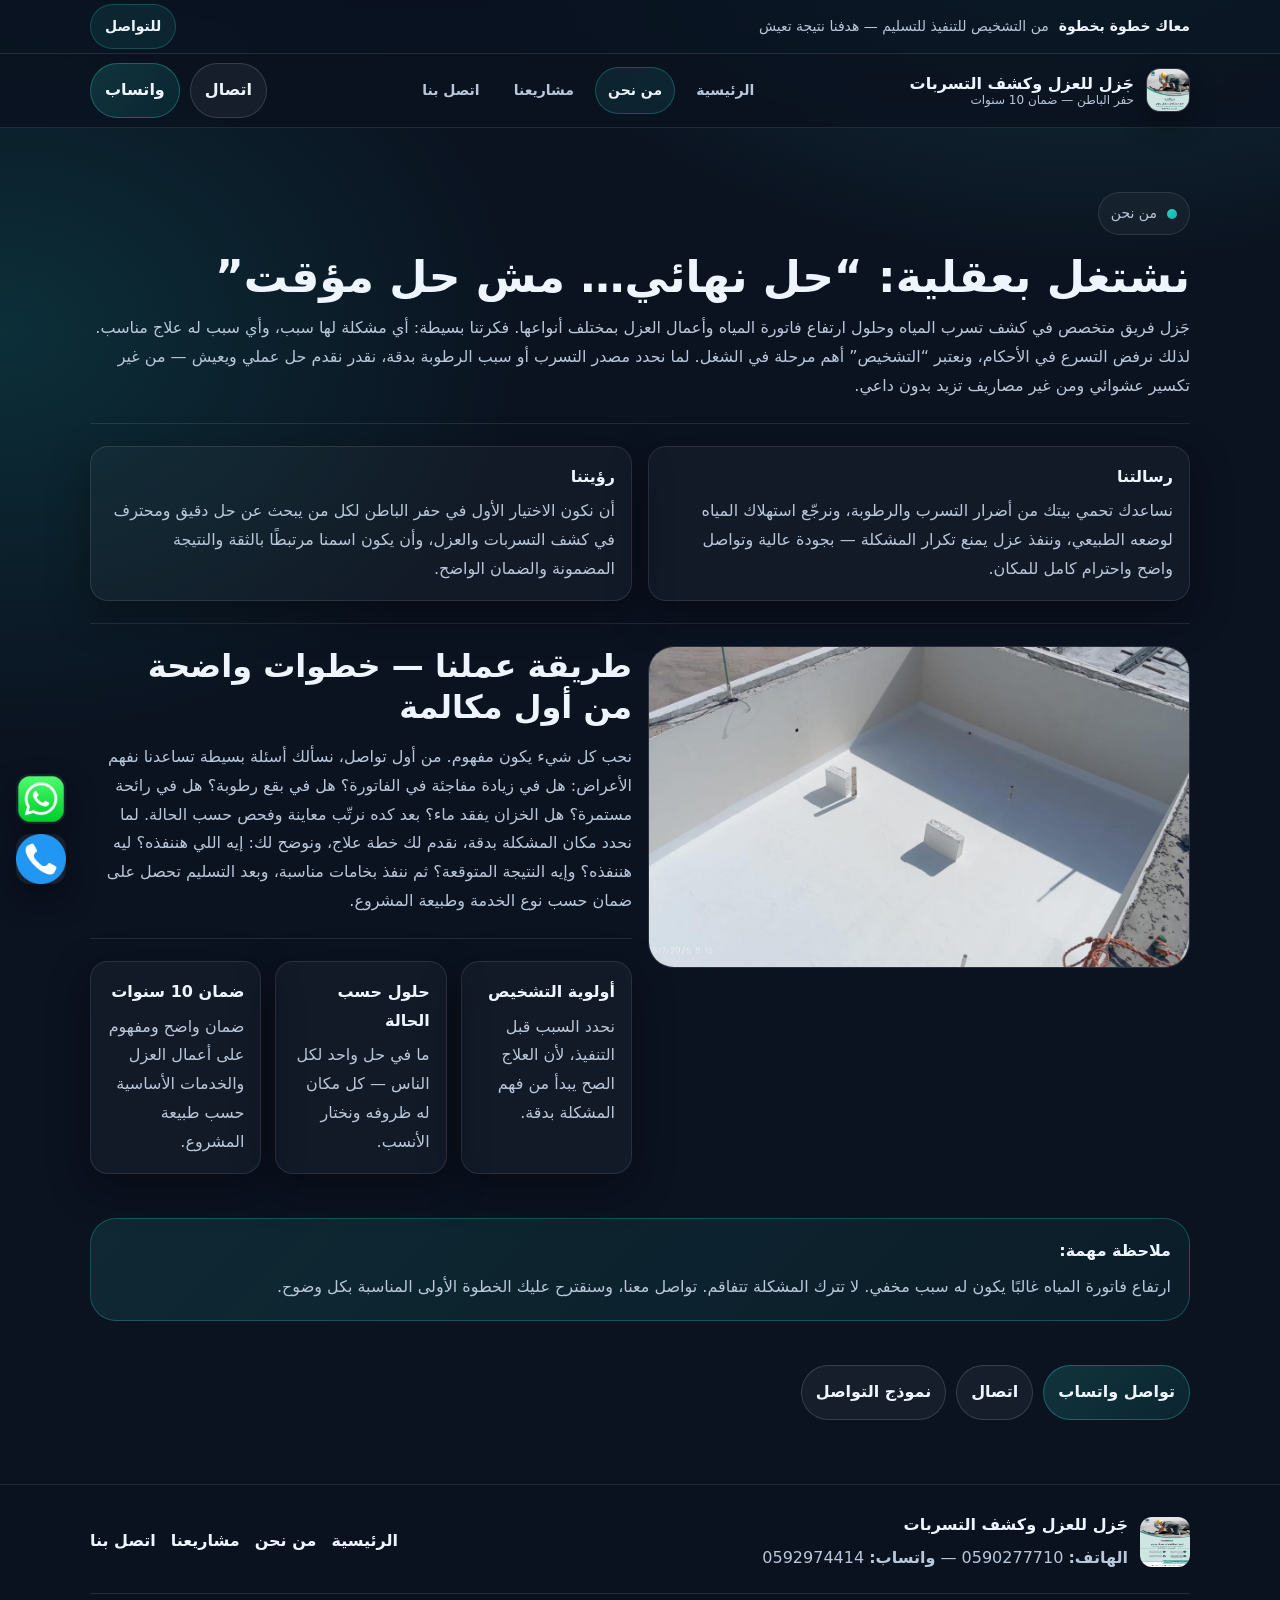
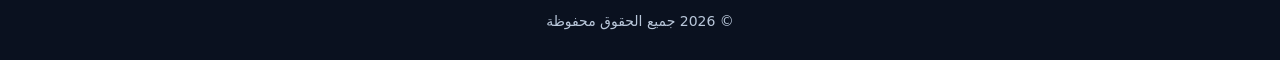
==== about.html @ 9f2bedea "tikk" ====
<!doctype html>
<html lang="ar" dir="rtl">
<head>
  <meta charset="utf-8" />
  <meta name="viewport" content="width=device-width,initial-scale=1" />
  <title>من نحن | جَزل للعزل وكشف التسربات — حفر الباطن</title>
  <link rel="icon" type="image/png" href="assets/img/favicon.png">
<link rel="shortcut icon" href="assets/img/favicon.png">
<link rel="apple-touch-icon" href="assets/img/favicon.png">

  <meta name="description" content="تعرف على جَزل: فريق متخصص في كشف تسربات المياه وحلول ارتفاع الفاتورة وأعمال العزل، بخطة عمل واضحة وضمان حتى 10 سنوات." />
  <link rel="icon" type="image/png" href="assets/img/logo.png">
  <link rel="stylesheet" href="assets/css/style.css" />
</head>

<body class="has-fixed-header">

  <header class="header">
    <div class="topbar">
      <div class="container inner">
        <div class="right">
          <strong>معاك خطوة بخطوة</strong>
          <span>من التشخيص للتنفيذ للتسليم — هدفنا نتيجة تعيش</span>
        </div>
        <div class="left">
          <a class="contact-pill" href="contact.html">للتواصل</a>
        </div>
      </div>
    </div>

    <div class="navbar">
      <div class="container inner">
        <a class="brand" href="index.html" aria-label="العودة للرئيسية">
          <span class="logo"><img src="assets/img/logo.png" alt="شعار جَزل" /></span>
          <span class="name">
            <b>جَزل للعزل وكشف التسربات</b>
            <span>حفر الباطن — ضمان 10 سنوات</span>
          </span>
        </a>

        <nav class="nav" aria-label="روابط الموقع">
          <a href="index.html">الرئيسية</a>
          <a href="about.html" class="active">من نحن</a>
          <a href="projects.html">مشاريعنا</a>
          <a href="contact.html">اتصل بنا</a>
        </nav>

        <div class="nav-cta">
          <a class="btn" data-phone href="#">اتصال</a>
          <a class="btn primary" data-wa href="#">واتساب</a>
          <button class="burger" id="burger" aria-label="فتح القائمة" aria-expanded="false" aria-controls="mobilePanel">
            <span></span><span></span><span></span>
          </button>
        </div>
      </div>
    </div>
  </header>

  <div class="mobile-panel" id="mobilePanel" aria-label="قائمة الهاتف">
    <a href="index.html">الرئيسية <small>نظرة عامة وخدماتنا</small></a>
    <a href="about.html">من نحن <small>خبرة وثقة وضمان</small></a>
    <a href="projects.html">مشاريعنا <small>صور وفيديوهات لبعض مشاريعنا</small></a>
    <a href="contact.html">اتصل بنا <small> تواصل معنا الان </small></a>
  </div>


  <div class="float-wrap" aria-label="أزرار تواصل عائمة">
    <a class="fbtn" data-wa href="#" aria-label="واتساب">
      <span class="sr">واتساب</span>
      <img src="assets/img/wa.png" alt="واتساب">
    </a>
    <a class="fbtn" data-phone href="#" aria-label="اتصال">
      <span class="sr">اتصال</span>
      <img src="assets/img/phone.png" alt="اتصال">
    </a>
  </div>

  <main>
    <section class="section">
      <div class="container">
        <span class="kicker"><i></i> من نحن</span>
        <h1 class="h1">نشتغل بعقلية: “حل نهائي… مش حل مؤقت”</h1>
        <p class="p-muted">
          جَزل فريق متخصص في كشف تسرب المياه وحلول ارتفاع فاتورة المياه وأعمال العزل بمختلف أنواعها.
          فكرتنا بسيطة: أي مشكلة لها سبب، وأي سبب له علاج مناسب. لذلك نرفض التسرع في الأحكام،
          ونعتبر “التشخيص” أهم مرحلة في الشغل. لما نحدد مصدر التسرب أو سبب الرطوبة بدقة،
          نقدر نقدم حل عملي ويعيش — من غير تكسير عشوائي ومن غير مصاريف تزيد بدون داعي.
        </p>

        <div class="hr"></div>

        <div class="split">
          <div class="card">
            <h3>رسالتنا</h3>
            <p>
              نساعدك تحمي بيتك من أضرار التسرب والرطوبة، ونرجّع استهلاك المياه لوضعه الطبيعي،
              وننفذ عزل يمنع تكرار المشكلة — بجودة عالية وتواصل واضح واحترام كامل للمكان.
            </p>
          </div>
          <div class="card">
            <h3>رؤيتنا</h3>
            <p>
              أن نكون الاختيار الأول في حفر الباطن لكل من يبحث عن حل دقيق ومحترف في كشف التسربات والعزل،
              وأن يكون اسمنا مرتبطًا بالثقة والنتيجة المضمونة والضمان الواضح.
            </p>
          </div>
        </div>

        <div class="hr"></div>

        <div class="split">
          <div class="media-card">
            <img src="assets/img/s2.jpg" alt="عزل وخبرة">
          </div>
          <div>
            <h2 class="h2">طريقة عملنا — خطوات واضحة من أول مكالمة</h2>
            <p class="p-muted">
              نحب كل شيء يكون مفهوم. من أول تواصل، نسألك أسئلة بسيطة تساعدنا نفهم الأعراض:
              هل في زيادة مفاجئة في الفاتورة؟ هل في بقع رطوبة؟ هل في رائحة مستمرة؟ هل الخزان يفقد ماء؟
              بعد كده نرتّب معاينة وفحص حسب الحالة. لما نحدد مكان المشكلة بدقة، نقدم لك خطة علاج،
              ونوضح لك: إيه اللي هننفذه؟ ليه هننفذه؟ وإيه النتيجة المتوقعة؟ ثم ننفذ بخامات مناسبة،
              وبعد التسليم تحصل على ضمان حسب نوع الخدمة وطبيعة المشروع.
            </p>

            <div class="hr"></div>

            <div class="grid">
              <div class="card">
                <h3>أولوية التشخيص</h3>
                <p>نحدد السبب قبل التنفيذ، لأن العلاج الصح يبدأ من فهم المشكلة بدقة.</p>
              </div>
              <div class="card">
                <h3>حلول حسب الحالة</h3>
                <p>ما في حل واحد لكل الناس — كل مكان له ظروفه ونختار الأنسب.</p>
              </div>
              <div class="card">
                <h3>ضمان 10 سنوات</h3>
                <p>ضمان واضح ومفهوم على أعمال العزل والخدمات الأساسية حسب طبيعة المشروع.</p>
              </div>
            </div>
          </div>
        </div>

        <section class="section tight">
          <div class="highlight">
            <b>ملاحظة مهمة:</b>
            <p>
              ارتفاع فاتورة المياه غالبًا يكون له سبب مخفي. لا تترك المشكلة تتفاقم.
              تواصل معنا، وسنقترح عليك الخطوة الأولى المناسبة بكل وضوح.
            </p>
          </div>
        </section>

        <div style="display:flex; gap:10px; flex-wrap:wrap">
          <a class="btn primary" data-wa href="#">تواصل واتساب</a>
          <a class="btn" data-phone href="#">اتصال</a>
          <a class="btn" href="contact.html">نموذج التواصل</a>
        </div>
      </div>
    </section>
  </main>

<footer class="footer">
  <div class="container">

    <div class="cols" style="display:flex; justify-content:space-between; align-items:center; flex-wrap:wrap; gap:20px">

      <!-- اللوجو + الاسم -->
      <div style="display:flex; align-items:center; gap:12px">
        <img src="assets/img/logo.png" alt="شعار جَزل" style="width:50px; height:50px; border-radius:12px;">
        <div>
          <b style="font-size:16px">جَزل للعزل وكشف التسربات</b>
          <p style="margin:4px 0 0">
            <b>الهاتف:</b> <a data-phone href="#">0590277710</a> —
            <b>واتساب:</b> <a data-wa href="#">0592974414</a>
          </p>
        </div>
      </div>

      <!-- اللينكات -->
      <div style="display:flex; gap:15px; flex-wrap:wrap; font-weight:700">
        <a href="index.html">الرئيسية</a>
        <a href="about.html">من نحن</a>
        <a href="projects.html">مشاريعنا</a>
        <a href="contact.html">اتصل بنا</a>
      </div>

    </div>

    <!-- الحقوق -->
    <div style="text-align:center; margin-top:20px; padding-top:15px; border-top:1px solid var(--line); color:var(--muted); font-size:14px">
      © <span data-year></span> جميع الحقوق محفوظة
    </div>

  </div>
</footer>


  <script src="assets/js/app.js"></script>
</body>
</html>
---- assets/css/style.css ----
:root{
  --bg:#0b1220;
  --panel:#0f1b2d;
  --card:#0e1a2a;
  --soft:#0b1626;
  --text:#eef5ff;
  --muted:#b9c7da;
  --line:rgba(255,255,255,.10);
  --brand:#2fd0c2;
  --brand2:#0fb3a7;
  --shadow: 0 18px 60px rgba(0,0,0,.45);
  --radius:18px;
  --radius2:26px;

  --topbar-h:54px;
  --nav-h:74px;
}

*{box-sizing:border-box}
html{scroll-behavior:smooth}
body{
  margin:0;
  font-family: system-ui, -apple-system, "Segoe UI", Tahoma, Arial, sans-serif;
  background:
    radial-gradient(1200px 800px at 85% -10%, rgba(47,208,194,.22), transparent 55%),
    radial-gradient(900px 700px at 0% 20%, rgba(15,179,167,.18), transparent 60%),
    var(--bg);
  color:var(--text);
  line-height:1.8;
}

/* تعويض الهيدر الثابت */
body.has-fixed-header{
  padding-top: calc(var(--topbar-h) + var(--nav-h));
}

a{color:inherit; text-decoration:none}
img{max-width:100%; display:block}
.container{
  width:min(1100px, 92%);
  margin-inline:auto;
}

.section{padding:64px 0}
.section.tight{padding:44px 0}
.kicker{
  display:inline-flex;
  gap:10px;
  align-items:center;
  padding:8px 12px;
  border:1px solid var(--line);
  border-radius:999px;
  background:rgba(255,255,255,.04);
  color:var(--muted);
  font-size:14px;
}
.kicker i{
  width:10px; height:10px; border-radius:50%;
  background:linear-gradient(135deg, var(--brand), var(--brand2));
  display:inline-block;
}
.h1{
  font-size: clamp(28px, 4vw, 44px);
  line-height:1.25;
  margin:14px 0 10px;
}
.h2{
  font-size: clamp(22px, 3vw, 32px);
  margin:0 0 14px;
  line-height:1.3;
}
.p-muted{color:var(--muted); margin:0}
.hr{
  height:1px;
  background:var(--line);
  margin:22px 0;
}

/* =========================
   Header (Topbar + Navbar)
   ========================= */
.header{
  position:fixed;
  inset:0 0 auto 0;
  z-index:999;
}
.topbar{
  height:var(--topbar-h);
  display:flex;
  align-items:center;
  background:rgba(10,18,32,.78);
  backdrop-filter: blur(10px);
  border-bottom:1px solid var(--line);
}
.topbar .inner{
  display:flex;
  align-items:center;
  justify-content:space-between;
  gap:12px;
}
.topbar .right{
  display:flex;
  align-items:center;
  gap:10px;
  color:var(--muted);
  font-size:14px;
  white-space:nowrap;
  overflow:hidden;
  text-overflow:ellipsis;
}
.topbar .right strong{
  color:var(--text);
  font-weight:700;
}
.topbar .left{
  display:flex;
  align-items:center;
  gap:10px;
}
.topbar .contact-pill{
  display:inline-flex;
  align-items:center;
  justify-content:center;
  padding:9px 14px;
  border-radius:999px;
  border:1px solid rgba(47,208,194,.25);
  background:rgba(47,208,194,.10);
  color:var(--text);
  font-weight:700;
  font-size:14px;
}

/* Navbar */
.navbar{
  height:var(--nav-h);
  display:flex;
  align-items:center;
  background:rgba(11,18,32,.86);
  backdrop-filter: blur(12px);
  border-bottom:1px solid var(--line);
}
.navbar .inner{
  display:flex;
  align-items:center;
  justify-content:space-between;
  gap:14px;
}
.brand{
  display:flex;
  align-items:center;
  gap:12px;
  min-width: 180px;
}
.brand .logo{
  width:44px; height:44px;
  border-radius:14px;
  overflow:hidden;
  box-shadow: 0 12px 26px rgba(0,0,0,.35);
  border:1px solid rgba(255,255,255,.10);
  background:rgba(255,255,255,.06);
}
.brand .name{
  display:flex;
  flex-direction:column;
  line-height:1.2;
}
.brand .name b{font-size:16px}
.brand .name span{font-size:12px; color:var(--muted)}

.nav{
  display:flex;
  align-items:center;
  gap:8px;
}
.nav a{
  padding:10px 12px;
  border-radius:999px;
  border:1px solid transparent;
  color:var(--muted);
  transition:.2s;
  font-weight:700;
  font-size:14px;
}
.nav a:hover{
  color:var(--text);
  border-color:var(--line);
  background:rgba(255,255,255,.04);
}
.nav a.active{
  color:var(--text);
  border-color:rgba(47,208,194,.28);
  background:rgba(47,208,194,.10);
}

.nav-cta{
  display:flex; align-items:center; gap:10px;
}
.btn{
  display:inline-flex;
  align-items:center;
  justify-content:center;
  gap:10px;
  padding:12px 14px;
  border-radius:999px;
  border:1px solid rgba(255,255,255,.14);
  background:rgba(255,255,255,.05);
  color:var(--text);
  font-weight:800;
  cursor:pointer;
  transition:.2s;
  user-select:none;
}
.btn:hover{transform:translateY(-1px); border-color:rgba(47,208,194,.28); background:rgba(47,208,194,.10)}
.btn.primary{
  border-color:rgba(47,208,194,.34);
  background:linear-gradient(135deg, rgba(47,208,194,.18), rgba(15,179,167,.12));
}

/* Mobile menu */
.burger{
  display:none;
  width:46px; height:46px;
  border-radius:14px;
  border:1px solid var(--line);
  background:rgba(255,255,255,.04);
  cursor:pointer;
}
.burger span{
  display:block;
  height:2px; width:18px;
  margin:6px auto;
  background:var(--text);
  border-radius:2px;
}
@media (max-width: 900px){
  .nav{display:none}
  .burger{display:block}
}

/* Dropdown panel for mobile */
.mobile-panel{
  position:fixed;
  top: calc(var(--topbar-h) + var(--nav-h) + 10px);
  left: 50%;
  transform: translateX(-50%);
  width: min(1100px, 92%);
  background: rgba(15,27,45,.94);
  border: 1px solid var(--line);
  border-radius: var(--radius2);
  box-shadow: var(--shadow);
  padding: 12px;
  display:none;
  z-index: 998;
}
.mobile-panel.open{display:block}
.mobile-panel a{
  display:flex;
  align-items:center;
  justify-content:space-between;
  padding:12px 14px;
  border-radius:16px;
  color:var(--text);
  border:1px solid transparent;
  background: rgba(255,255,255,.04);
  margin:8px 0;
  font-weight:800;
}
.mobile-panel a small{color:var(--muted); font-weight:700}
.mobile-panel a:hover{border-color: rgba(47,208,194,.28); background: rgba(47,208,194,.10)}

/* =========================
   Hero
   ========================= */
.hero{
  padding: 46px 0 30px;
}
.hero-grid{
  display:grid;
  grid-template-columns: 1.15fr .85fr;
  gap: 18px;
  align-items:stretch;
}
.hero-card{
  border:1px solid var(--line);
  background: linear-gradient(180deg, rgba(255,255,255,.05), rgba(255,255,255,.03));
  border-radius: var(--radius2);
  box-shadow: var(--shadow);
  overflow:hidden;
  position:relative;
}
.hero-card .pad{padding:26px}
.hero-card .points{
  display:grid;
  grid-template-columns: repeat(2, 1fr);
  gap:10px;
  margin-top:18px;
}
.pill{
  display:flex;
  gap:10px;
  align-items:center;
  padding:10px 12px;
  border-radius:16px;
  border:1px solid rgba(255,255,255,.12);
  background: rgba(255,255,255,.03);
  color:var(--muted);
  font-weight:800;
  font-size:13px;
}
.pill b{color:var(--text)}
.pill .dot{
  width:10px; height:10px; border-radius:50%;
  background:linear-gradient(135deg, var(--brand), var(--brand2));
}
.hero-media{
  border-radius: var(--radius2);
  border:1px solid var(--line);
  overflow:hidden;
  background: rgba(255,255,255,.03);
  position:relative;
}
.hero-media::after{
  content:"";
  position:absolute; inset:0;
  background: linear-gradient(180deg, rgba(0,0,0,.0), rgba(0,0,0,.55));
}
.hero-media img{
  width:100%;
  height:100%;
  object-fit:cover;
  min-height: 420px;
}
.hero-badges{
  position:absolute;
  inset:auto 14px 14px 14px;
  z-index:2;
  display:flex;
  flex-wrap:wrap;
  gap:10px;
}
.badge{
  padding:10px 12px;
  border-radius:999px;
  border:1px solid rgba(255,255,255,.14);
  background: rgba(11,18,32,.55);
  backdrop-filter: blur(8px);
  font-weight:900;
  font-size:13px;
}

@media (max-width: 900px){
  .hero-grid{grid-template-columns:1fr}
  .hero-media img{min-height: 280px}
  .hero-card .points{grid-template-columns:1fr}
}

/* =========================
   Cards / grids
   ========================= */
.grid{
  display:grid;
  grid-template-columns: repeat(3, 1fr);
  gap:14px;
}
@media (max-width: 900px){ .grid{grid-template-columns:1fr} }

.card{
  border:1px solid var(--line);
  background: rgba(255,255,255,.03);
  border-radius: var(--radius);
  padding:16px;
  box-shadow: 0 14px 40px rgba(0,0,0,.35);
}
.card h3{margin:0 0 6px; font-size:16px}
.card p{margin:0; color:var(--muted)}

.split{
  display:grid;
  grid-template-columns: 1fr 1fr;
  gap:16px;
  align-items:start;
}
@media (max-width: 900px){ .split{grid-template-columns:1fr} }

.media-card{
  border:1px solid var(--line);
  border-radius: var(--radius2);
  overflow:hidden;
  background: rgba(255,255,255,.03);
}
.media-card img{
  width:100%;
  height:100%;
  min-height: 320px;
  object-fit:cover;
}

/* =========================
   Quote / highlight
   ========================= */
.highlight{
  border:1px solid rgba(47,208,194,.28);
  background: linear-gradient(135deg, rgba(47,208,194,.12), rgba(15,179,167,.07));
  border-radius: var(--radius2);
  padding:18px;
}
.highlight b{color:var(--text)}
.highlight p{margin:8px 0 0; color:var(--muted)}

/* =========================
   Projects gallery
   ========================= */
.gallery{
  display:grid;
  grid-template-columns: repeat(4, 1fr);
  gap:12px;
}
@media (max-width: 1000px){ .gallery{grid-template-columns: repeat(2, 1fr);} }
@media (max-width: 520px){ .gallery{grid-template-columns: 1fr;} }

.gitem{
  border:1px solid var(--line);
  border-radius: 18px;
  overflow:hidden;
  background: rgba(255,255,255,.03);
}
.gitem img{
  width:100%;
  height: 220px;
  object-fit:cover;
}
.video-wrap{
  margin-top:14px;
  border:1px solid var(--line);
  border-radius: var(--radius2);
  overflow:hidden;
  background: rgba(255,255,255,.03);
}
.video-wrap video{
  width:100%;
  height:auto;
  display:block;
}

/* =========================
   Forms
   ========================= */
.form{
  border:1px solid var(--line);
  background: rgba(255,255,255,.03);
  border-radius: var(--radius2);
  padding:18px;
}
.field{
  display:flex;
  flex-direction:column;
  gap:8px;
  margin:12px 0;
}
label{font-weight:900; font-size:14px}
input, textarea, select{
  width:100%;
  padding:12px 12px;
  border-radius:16px;
  border:1px solid rgba(255,255,255,.14);
  background: rgba(11,18,32,.55);
  color:var(--text);
  outline:none;
}
textarea{min-height:120px; resize:vertical}
input:focus, textarea:focus, select:focus{
  border-color: rgba(47,208,194,.38);
  box-shadow: 0 0 0 4px rgba(47,208,194,.10);
}

/* Map */
.map{
  border:1px solid var(--line);
  border-radius: var(--radius2);
  overflow:hidden;
  background: rgba(255,255,255,.03);
}
.map iframe{
  width:100%;
  height: 360px;
  border:0;
  display:block;
}

/* =========================
   Footer
   ========================= */
.footer{
  border-top:1px solid var(--line);
  padding:26px 0;
  background: rgba(10,18,32,.55);
}
.footer .cols{
  display:grid;
  grid-template-columns: 1.2fr .8fr;
  gap:14px;
  align-items:start;
}
@media (max-width: 900px){ .footer .cols{grid-template-columns:1fr} }
.footer p{margin:8px 0; color:var(--muted)}
.footer .mini{
  margin-top:12px;
  padding-top:12px;
  border-top:1px solid var(--line);
  color:rgba(185,199,218,.9);
  font-size:13px;
}

/* =========================
   Floating buttons (images)
   ========================= */
.float-wrap{
  position:fixed;
  left:16px;
  bottom:16px;
  z-index:1000;
  display:flex;
  flex-direction:column;
  gap:10px;
}
.fbtn{
  width:50px;
  height:50px;
  border-radius:14px;
  overflow:hidden;
  background: rgba(255,255,255,.06);
  box-shadow: 0 14px 30px rgba(0,0,0,.35);
  /* بدون بوردر */
  border:none;
  display:grid;
  place-items:center;
}
.fbtn img{
  width:100%;
  height:100%;
  object-fit:cover;
  display:block;
}
.fbtn:active{transform:translateY(1px)}
.sr{
  position:absolute;
  width:1px;height:1px;
  padding:0;margin:-1px;
  overflow:hidden;clip:rect(0,0,0,0);
  border:0;
}
/* =========================
   Mobile tweak: hide CTA, keep burger
   ========================= */
@media (max-width: 600px){

  /* اخفاء أزرار واتساب/اتصال في الهيدر */
  .navbar .nav-cta a.btn{
    display:none !important;
  }

  /* اظهار زر المنيو (البيرجر) */
  .navbar .nav-cta .burger{
    display:block !important;
  }

  /* لو في أي مسافات زيادة بسبب الأزرار */
  .navbar .nav-cta{
    gap:0 !important;
  }
}
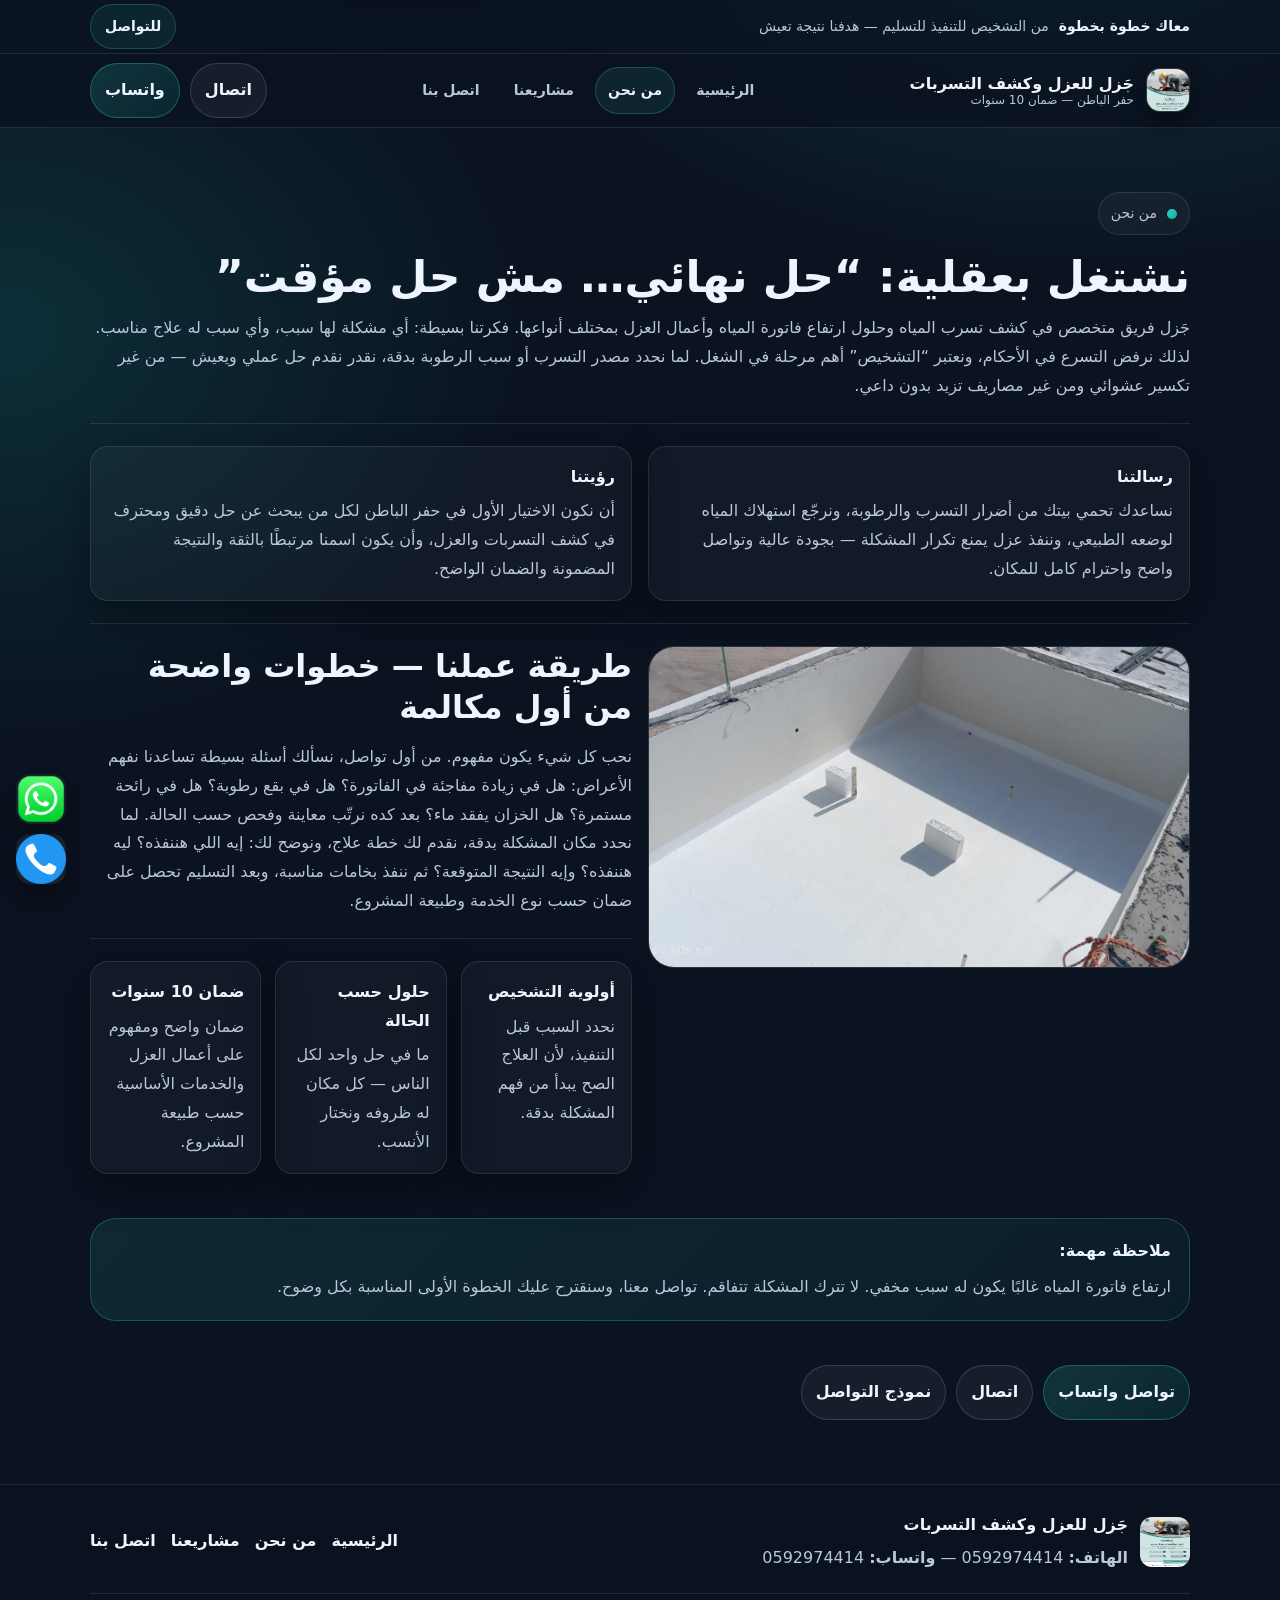
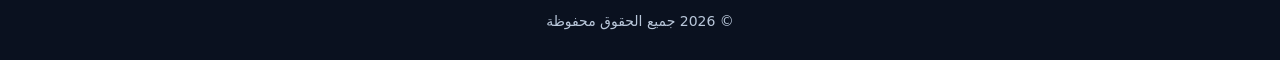
==== commit ed3c029c: "t" ====
--- a/about.html
+++ b/about.html
@@ -171,7 +171,7 @@
         <div>
           <b style="font-size:16px">جَزل للعزل وكشف التسربات</b>
           <p style="margin:4px 0 0">
-            <b>الهاتف:</b> <a data-phone href="#">0590277710</a> —
+            <b>الهاتف:</b> <a data-phone href="#">0592974414</a> —
             <b>واتساب:</b> <a data-wa href="#">0592974414</a>
           </p>
         </div>
